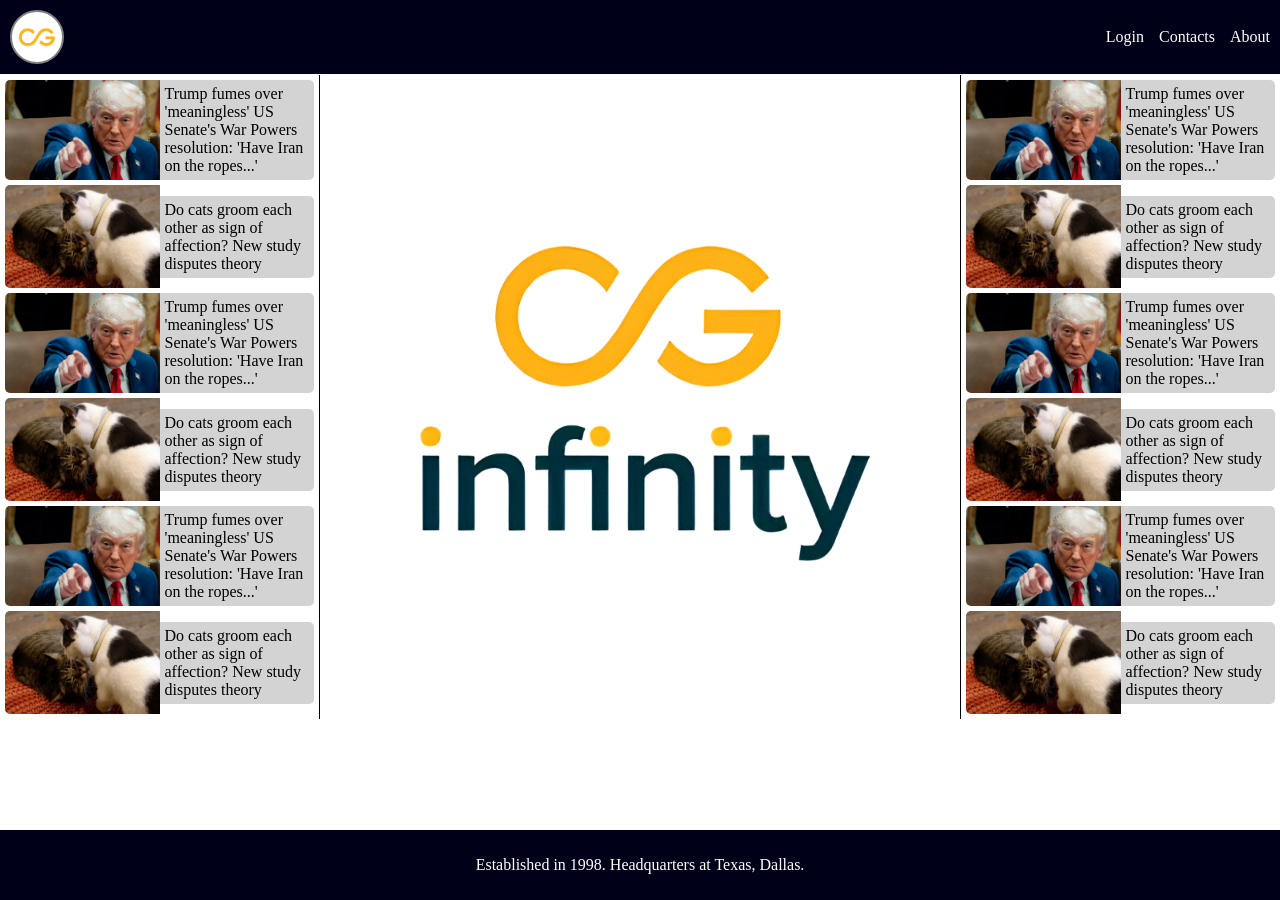
==== index.html @ 50a3970a "Assignment Code" ====
<!DOCTYPE html>
<html lang="en">
<head>
    <meta charset="UTF-8">
    <meta name="viewport" content="width=device-width, initial-scale=1.0">
    <title>Document</title>
    <link rel="stylesheet" href="styles.css">
</head>
<body>

    <header class="navbar">
        <img src="resources/logo.png" class="logo">
        <div class="right-nav">
            <a href="login.html">Login</a>
            <a href="contacts.html">Contacts</a>
            <a href="about.html">About</a>
        </div>
    </header>

    <main>
        <section class="homelayout">
            <div class="left">
                <div class="highlight-card">
                    <img src="resources/img1.png">
                    <p> Trump fumes over 'meaningless' US Senate's War Powers resolution: 'Have Iran on the ropes...'</p>
                </div>
                <div class="highlight-card">
                    <img src="resources/img2.png">
                    <p> Do cats groom each other as sign of affection? New study disputes theory</p>
                </div>
                <div class="highlight-card">
                    <img src="resources/img1.png">
                    <p> Trump fumes over 'meaningless' US Senate's War Powers resolution: 'Have Iran on the ropes...'</p>
                </div>
                <div class="highlight-card">
                    <img src="resources/img2.png">
                    <p> Do cats groom each other as sign of affection? New study disputes theory</p>
                </div>
                <div class="highlight-card">
                    <img src="resources/img1.png">
                    <p> Trump fumes over 'meaningless' US Senate's War Powers resolution: 'Have Iran on the ropes...'</p>
                </div>
                <div class="highlight-card">
                    <img src="resources/img2.png">
                    <p> Do cats groom each other as sign of affection? New study disputes theory</p>
                </div>
            </div>
            <div class="middle">
                <img src="resources/img3.png">
            </div>
            <div class="right">
                <div class="highlight-card">
                    <img src="resources/img1.png">
                    <p> Trump fumes over 'meaningless' US Senate's War Powers resolution: 'Have Iran on the ropes...'</p>
                </div>
                <div class="highlight-card">
                    <img src="resources/img2.png">
                    <p> Do cats groom each other as sign of affection? New study disputes theory</p>
                </div>
                <div class="highlight-card">
                    <img src="resources/img1.png">
                    <p> Trump fumes over 'meaningless' US Senate's War Powers resolution: 'Have Iran on the ropes...'</p>
                </div>
                <div class="highlight-card">
                    <img src="resources/img2.png">
                    <p> Do cats groom each other as sign of affection? New study disputes theory</p>
                </div>
                <div class="highlight-card">
                    <img src="resources/img1.png">
                    <p> Trump fumes over 'meaningless' US Senate's War Powers resolution: 'Have Iran on the ropes...'</p>
                </div>
                <div class="highlight-card">
                    <img src="resources/img2.png">
                    <p> Do cats groom each other as sign of affection? New study disputes theory</p>
                </div>
            </div>
        </section>
    </main>

    <footer class ="footer">
        <p>Established in 1998. Headquarters at Texas, Dallas.</p>
    </footer>
    
</body>
</html>
---- styles.css ----
html, body {
    margin: 0;
    min-height: 100vh;
}

body {
    display: flex;
    flex-direction: column;
    margin: 0;
}

main {
    flex: 1;
}

a {
    text-decoration: none;
}

.navbar {
    display: flex;
    align-items: center;
    justify-content: space-between;
    padding: 10px 10px;
    border-bottom: 1px solid white;
    background-color: rgb(0, 0, 25);
    color: white;
}

.right-nav{
    display: flex;
    gap: 15px;
}

.right-nav a{
    color: white;
}

.logo {
    border: 2px solid gray;
    background-color: white;
    width: 50px;;
    height: 50px;
    border-radius: 50%;
}

.footer {
    border-top: 1px white solid;
    text-align: center;
    background: rgb(0,0,25);
    color: white;
    padding: 10px;
}


.signup {
    display: flex;
    flex-direction: column;
    align-items: center;
    justify-content: center;
    text-align: center;
}

.signup section{
    border: 2px solid black;
    padding: 20px;
}

.signupform{
    display: flex;
    flex-direction: column;
    gap: 10px;
}

.signupform button{
    width: auto;
    align-self: center;
    padding: 5px 10px;
    cursor: pointer;
}

.profile {
    display: flex;
    justify-content: space-between;
    gap: 10px;
    padding: 10px;
}

.userinfo{
    display: flex;
    gap: 15px;
    align-items: center;
    padding: 10px;
}

.userinfo img{
    border: 1px solid black;
    width: 150px;
    height: 150px;
    border-radius: 50%;
}

.logout{
    display: flex;
    align-items: center;
}

.logout a{
    color: black;
}
.homelayout{
    display: grid;
    grid-template-columns: 1fr 2fr 1fr;
}

.left{
    border-right: 1px solid black;
}

.right{
    border-left: 1px solid black;
}

.highlight-card {
    display: grid;
    grid-template-columns: 1fr 1fr;
    align-items: center;
    margin: 5px;
}

.highlight-card p{
    padding-right: 5px;
    background-color: lightgray;
    border-top-right-radius: 5px;
    border-bottom-right-radius: 5px;
    margin: 0;
    padding: 5px;
}

.highlight-card img{
    height: 100%;
    width: 100%;
    object-fit: cover;
    border-top-left-radius: 5px;
    border-bottom-left-radius: 5px;
}

.middle img{
    width: 100%;
    object-fit: cover;
}

.info-tabs-container {
    border: 2px solid black;
    margin: 10px;
    padding: 15px;
}

.info-tabs {
    display: flex;
    gap: 15px;
}

.info-tab {
    flex: 1;
    border: 2px solid black;
    padding: 20px;
    text-align: center;
    cursor: pointer;
    font-weight: bold;
    border-radius: 5px;
}

.info-tab:hover {
    background-color: lightgray;
}

.info-tab.active {
    background-color: rgb(0, 0, 25);
    color: white;
}

.info-content {
    margin-top: 15px;
    border: 2px solid black;
    padding: 20px;
    border-radius: 5px;
    text-align: left;
}

.contact{
    display: flex;
    flex-direction: row;
}

.contact img{
    width: 80%;
    height: 100vh;
    border-radius: 5px;
    object-fit: cover;
}

.contact-info, .contact-info a {
    padding: 10px;
    color: black;
}

.contact-info {
    border: 2px solid black;
}
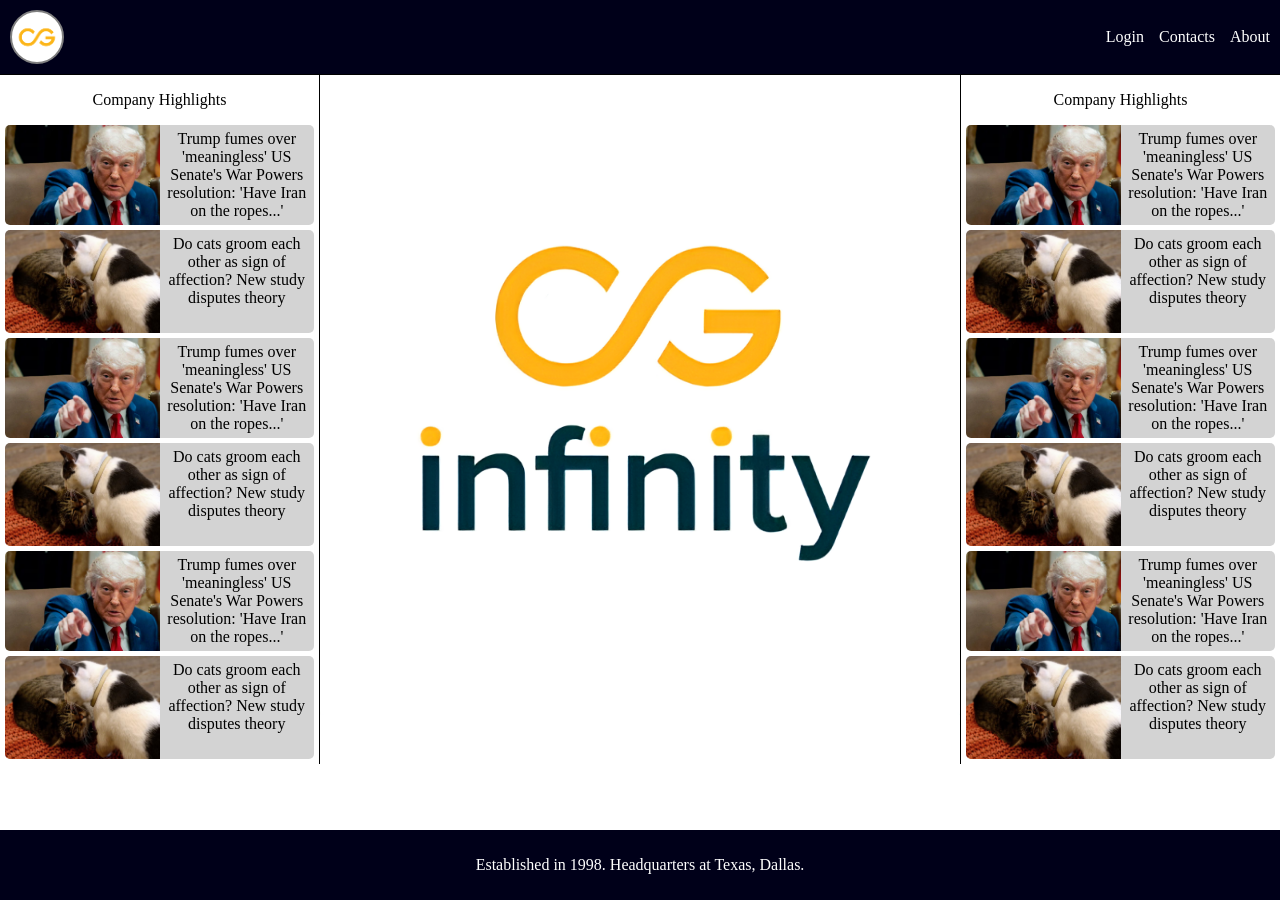
==== commit bf44e8df: "aboutPage & other improvements" ====
--- a/index.html
+++ b/index.html
@@ -20,6 +20,7 @@
     <main>
         <section class="homelayout">
             <div class="left">
+                <p> Company Highlights </p>
                 <div class="highlight-card">
                     <img src="resources/img1.png">
                     <p> Trump fumes over 'meaningless' US Senate's War Powers resolution: 'Have Iran on the ropes...'</p>
@@ -49,6 +50,7 @@
                 <img src="resources/img3.png">
             </div>
             <div class="right">
+                <p> Company Highlights </p>
                 <div class="highlight-card">
                     <img src="resources/img1.png">
                     <p> Trump fumes over 'meaningless' US Senate's War Powers resolution: 'Have Iran on the ropes...'</p>
--- a/styles.css
+++ b/styles.css
@@ -22,7 +22,7 @@
     align-items: center;
     justify-content: space-between;
     padding: 10px 10px;
-    border-bottom: 1px solid white;
+    border-bottom: 1px solid black;
     background-color: rgb(0, 0, 25);
     color: white;
 }
@@ -45,7 +45,7 @@
 }
 
 .footer {
-    border-top: 1px white solid;
+    border-top: 1px white black;
     text-align: center;
     background: rgb(0,0,25);
     color: white;
@@ -59,6 +59,9 @@
     align-items: center;
     justify-content: center;
     text-align: center;
+    background-image: url(resources/signup-bg.png);
+    background-size: auto;
+    background-repeat: no-repeat;
 }
 
 .signup section{
@@ -69,7 +72,13 @@
 .signupform{
     display: flex;
     flex-direction: column;
-    gap: 10px;
+    gap: 20px;
+}
+
+.signupform input{
+    padding: 5px;
+    border-radius: 5px;
+    border: none;
 }
 
 .signupform button{
@@ -79,6 +88,27 @@
     cursor: pointer;
 }
 
+.loginform{
+    display: flex;
+    flex-direction: column;
+    gap: 20px;
+    font-size: 20px;
+    background: rgb(0,0,25);
+    color: white;
+    border-radius: 15px;
+}
+
+.loginform input{
+    padding: 5px;
+    border-radius: 5px;
+    border: none;
+}
+
+.userhome{
+    background-image: url(resources/userhome-bg.png);
+    background-size: cover;
+    font-size: 20px;
+}
 .profile {
     display: flex;
     justify-content: space-between;
@@ -115,16 +145,18 @@
 
 .left{
     border-right: 1px solid black;
+    text-align: center;
 }
 
 .right{
     border-left: 1px solid black;
+    text-align: center;
 }
 
 .highlight-card {
     display: grid;
     grid-template-columns: 1fr 1fr;
-    align-items: center;
+    align-items: stretch;
     margin: 5px;
 }
 
@@ -138,7 +170,7 @@
 }
 
 .highlight-card img{
-    height: 100%;
+    height: auto;
     width: 100%;
     object-fit: cover;
     border-top-left-radius: 5px;
@@ -154,6 +186,7 @@
     border: 2px solid black;
     margin: 10px;
     padding: 15px;
+    background-color: rgb(188, 188, 188);
 }
 
 .info-tabs {
@@ -188,23 +221,31 @@
     text-align: left;
 }
 
+.mainpart{
+    background-image: url(resources/company.png); 
+    background-size: 100% 100%;
+    display: flex;
+    justify-content: center;
+    align-items: center;
+}
+
 .contact{
-    display: flex;
-    flex-direction: row;
+    position: fixed;
+    right: 200px;
+    background-color: rgba(0, 0, 25, 0.9);
+    border: 2px solid black;
+    border-radius: 10px;
+    padding: 20px;
+    font-size: 20px;
 }
 
 .contact img{
     width: 80%;
     height: 100vh;
-    border-radius: 5px;
     object-fit: cover;
 }
 
 .contact-info, .contact-info a {
     padding: 10px;
-    color: black;
-}
-
-.contact-info {
-    border: 2px solid black;
-}
+    color: white
+}
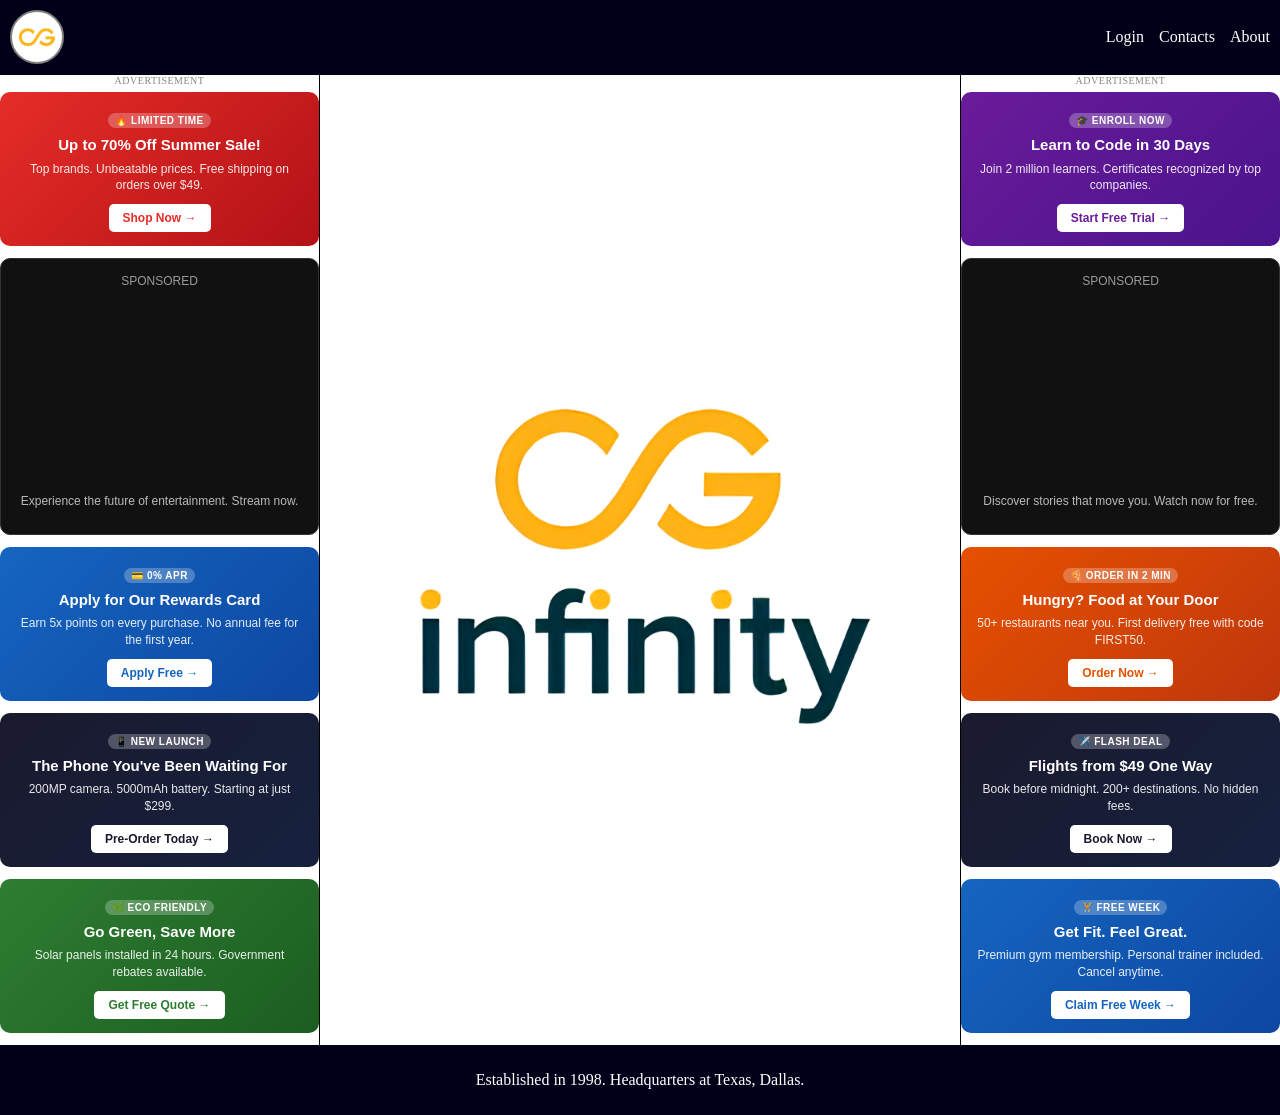
==== commit 6ba1ae1a: "update according to given assignment" ====
--- a/index.html
+++ b/index.html
@@ -20,60 +20,98 @@
     <main>
         <section class="homelayout">
             <div class="left">
-                <p> Company Highlights </p>
-                <div class="highlight-card">
-                    <img src="resources/img1.png">
-                    <p> Trump fumes over 'meaningless' US Senate's War Powers resolution: 'Have Iran on the ropes...'</p>
+                <p class="ad-label">Advertisement</p>
+
+                <div class="ad-card ad-card--hot">
+                    <span class="ad-badge">🔥 LIMITED TIME</span>
+                    <h3>Up to 70% Off Summer Sale!</h3>
+                    <p>Top brands. Unbeatable prices. Free shipping on orders over $49.</p>
+                    <a href="#" class="ad-btn ad-btn--red">Shop Now &rarr;</a>
                 </div>
-                <div class="highlight-card">
-                    <img src="resources/img2.png">
-                    <p> Do cats groom each other as sign of affection? New study disputes theory</p>
+
+                <div class="ad-card ad-card--video">
+                    <p class="ad-card-tag">Sponsored</p>
+                    <iframe
+                        src="https://player.vimeo.com/video/76979871?autoplay=1&loop=1&muted=1"
+                        title="Left Advertisement"
+                        width="100%"
+                        height="180"
+                        scrolling="no"
+                        frameborder="0"
+                        allow="autoplay; fullscreen; picture-in-picture"
+                        allowfullscreen>
+                    </iframe>
+                    <p class="ad-card-desc">Experience the future of entertainment. Stream now.</p>
                 </div>
-                <div class="highlight-card">
-                    <img src="resources/img1.png">
-                    <p> Trump fumes over 'meaningless' US Senate's War Powers resolution: 'Have Iran on the ropes...'</p>
+
+                <div class="ad-card ad-card--blue">
+                    <span class="ad-badge">💳 0% APR</span>
+                    <h3>Apply for Our Rewards Card</h3>
+                    <p>Earn 5x points on every purchase. No annual fee for the first year.</p>
+                    <a href="#" class="ad-btn ad-btn--blue">Apply Free &rarr;</a>
                 </div>
-                <div class="highlight-card">
-                    <img src="resources/img2.png">
-                    <p> Do cats groom each other as sign of affection? New study disputes theory</p>
+
+                <div class="ad-card ad-card--dark">
+                    <span class="ad-badge">📱 NEW LAUNCH</span>
+                    <h3>The Phone You've Been Waiting For</h3>
+                    <p>200MP camera. 5000mAh battery. Starting at just $299.</p>
+                    <a href="#" class="ad-btn ad-btn--white">Pre-Order Today &rarr;</a>
                 </div>
-                <div class="highlight-card">
-                    <img src="resources/img1.png">
-                    <p> Trump fumes over 'meaningless' US Senate's War Powers resolution: 'Have Iran on the ropes...'</p>
-                </div>
-                <div class="highlight-card">
-                    <img src="resources/img2.png">
-                    <p> Do cats groom each other as sign of affection? New study disputes theory</p>
+
+                <div class="ad-card ad-card--green">
+                    <span class="ad-badge">🌿 ECO FRIENDLY</span>
+                    <h3>Go Green, Save More</h3>
+                    <p>Solar panels installed in 24 hours. Government rebates available.</p>
+                    <a href="#" class="ad-btn ad-btn--green">Get Free Quote &rarr;</a>
                 </div>
             </div>
             <div class="middle">
                 <img src="resources/img3.png">
             </div>
             <div class="right">
-                <p> Company Highlights </p>
-                <div class="highlight-card">
-                    <img src="resources/img1.png">
-                    <p> Trump fumes over 'meaningless' US Senate's War Powers resolution: 'Have Iran on the ropes...'</p>
+                <p class="ad-label">Advertisement</p>
+
+                <div class="ad-card ad-card--purple">
+                    <span class="ad-badge">🎓 ENROLL NOW</span>
+                    <h3>Learn to Code in 30 Days</h3>
+                    <p>Join 2 million learners. Certificates recognized by top companies.</p>
+                    <a href="#" class="ad-btn ad-btn--purple">Start Free Trial &rarr;</a>
                 </div>
-                <div class="highlight-card">
-                    <img src="resources/img2.png">
-                    <p> Do cats groom each other as sign of affection? New study disputes theory</p>
+
+                <div class="ad-card ad-card--video">
+                    <p class="ad-card-tag">Sponsored</p>
+                    <video
+                        width="100%"
+                        height="180"
+                        autoplay
+                        muted
+                        loop
+                        playsinline>
+                        <source src="https://www.w3schools.com/html/mov_bbb.mp4" type="video/mp4">
+                        Your browser does not support the video tag.
+                    </video>
+                    <p class="ad-card-desc">Discover stories that move you. Watch now for free.</p>
                 </div>
-                <div class="highlight-card">
-                    <img src="resources/img1.png">
-                    <p> Trump fumes over 'meaningless' US Senate's War Powers resolution: 'Have Iran on the ropes...'</p>
+
+                <div class="ad-card ad-card--orange">
+                    <span class="ad-badge">🍕 ORDER IN 2 MIN</span>
+                    <h3>Hungry? Food at Your Door</h3>
+                    <p>50+ restaurants near you. First delivery free with code FIRST50.</p>
+                    <a href="#" class="ad-btn ad-btn--orange">Order Now &rarr;</a>
                 </div>
-                <div class="highlight-card">
-                    <img src="resources/img2.png">
-                    <p> Do cats groom each other as sign of affection? New study disputes theory</p>
+
+                <div class="ad-card ad-card--dark">
+                    <span class="ad-badge">✈️ FLASH DEAL</span>
+                    <h3>Flights from $49 One Way</h3>
+                    <p>Book before midnight. 200+ destinations. No hidden fees.</p>
+                    <a href="#" class="ad-btn ad-btn--white">Book Now &rarr;</a>
                 </div>
-                <div class="highlight-card">
-                    <img src="resources/img1.png">
-                    <p> Trump fumes over 'meaningless' US Senate's War Powers resolution: 'Have Iran on the ropes...'</p>
-                </div>
-                <div class="highlight-card">
-                    <img src="resources/img2.png">
-                    <p> Do cats groom each other as sign of affection? New study disputes theory</p>
+
+                <div class="ad-card ad-card--blue">
+                    <span class="ad-badge">🏋️ FREE WEEK</span>
+                    <h3>Get Fit. Feel Great.</h3>
+                    <p>Premium gym membership. Personal trainer included. Cancel anytime.</p>
+                    <a href="#" class="ad-btn ad-btn--blue">Claim Free Week &rarr;</a>
                 </div>
             </div>
         </section>
--- a/styles.css
+++ b/styles.css
@@ -44,6 +44,81 @@
     border-radius: 50%;
 }
 
+.ad-label {
+    font-size: 10px;
+    color: #888;
+    margin: 0 0 6px 0;
+    text-transform: uppercase;
+    letter-spacing: 0.5px;
+}
+
+.ad-card {
+    border-radius: 10px;
+    padding: 14px;
+    margin-bottom: 12px;
+    color: white;
+    font-family: Arial, sans-serif;
+}
+
+.ad-card h3 {
+    margin: 6px 0 6px 0;
+    font-size: 15px;
+    line-height: 1.3;
+}
+
+.ad-card p {
+    font-size: 12px;
+    margin: 0 0 10px 0;
+    opacity: 0.9;
+    line-height: 1.4;
+}
+
+.ad-badge {
+    font-size: 10px;
+    font-weight: bold;
+    background: rgba(255,255,255,0.25);
+    padding: 2px 7px;
+    border-radius: 20px;
+    letter-spacing: 0.5px;
+}
+
+.ad-card--hot   { background: linear-gradient(135deg, #e52d27, #b31217); }
+.ad-card--blue  { background: linear-gradient(135deg, #1565c0, #0d47a1); }
+.ad-card--dark  { background: linear-gradient(135deg, #1a1a2e, #16213e); }
+.ad-card--green { background: linear-gradient(135deg, #2e7d32, #1b5e20); }
+.ad-card--purple{ background: linear-gradient(135deg, #6a1b9a, #4a148c); }
+.ad-card--orange{ background: linear-gradient(135deg, #e65100, #bf360c); }
+.ad-card--video { background: #111; border: 1px solid #333; }
+
+.ad-card-tag {
+    font-size: 10px;
+    color: #aaa;
+    margin: 0 0 6px 0;
+    text-transform: uppercase;
+}
+
+.ad-card-desc {
+    color: #ccc !important;
+    margin-top: 8px !important;
+}
+
+.ad-btn {
+    display: inline-block;
+    padding: 7px 14px;
+    border-radius: 5px;
+    font-size: 12px;
+    font-weight: bold;
+    cursor: pointer;
+    text-decoration: none;
+}
+
+.ad-btn--red    { background: white; color: #e52d27; }
+.ad-btn--blue   { background: white; color: #1565c0; }
+.ad-btn--white  { background: white; color: #1a1a2e; }
+.ad-btn--green  { background: white; color: #2e7d32; }
+.ad-btn--purple { background: white; color: #6a1b9a; }
+.ad-btn--orange { background: white; color: #e65100; }
+
 .footer {
     border-top: 1px white black;
     text-align: center;
@@ -141,23 +216,29 @@
 .homelayout{
     display: grid;
     grid-template-columns: 1fr 2fr 1fr;
+    justify-items: center;
+    align-items: center;
 }
 
 .left{
     border-right: 1px solid black;
     text-align: center;
+    font-size: 20px;
 }
 
 .right{
     border-left: 1px solid black;
     text-align: center;
+    font-size: 20px;
 }
 
 .highlight-card {
     display: grid;
     grid-template-columns: 1fr 1fr;
     align-items: stretch;
-    margin: 5px;
+    margin: 15px;
+    border-radius: 10px;
+    box-shadow: 2px 2px 5px rgba(0, 0, 0, 0.3);
 }
 
 .highlight-card p{
@@ -186,7 +267,7 @@
     border: 2px solid black;
     margin: 10px;
     padding: 15px;
-    background-color: rgb(188, 188, 188);
+    background-color: whitesmoke;
 }
 
 .info-tabs {
@@ -249,3 +330,130 @@
     padding: 10px;
     color: white
 }
+
+.aboutbg{
+    background-image: url(resources/userhome-bg.png);
+    background-size: cover;
+}
+
+.about-header {
+    text-align: center;
+    padding: 50px 20px 10px;
+    background-size: cover;
+}
+
+.about-header h2 {
+    font-size: 2rem;
+    margin: 0 0 8px 0;
+    color: rgb(0, 0, 25);
+}
+
+.about-header p {
+    font-size: 1rem;
+    color: #555;
+    margin: 0 0 30px 0;
+}
+
+.about {
+    display: grid;
+    grid-template-columns: repeat(3, 1fr);
+    background-size: cover;
+    gap: 28px;
+    padding: 10px 40px 50px;
+}
+
+.about-card {
+    display: flex;
+    flex-direction: column;
+    align-items: center;
+    text-align: center;
+    background: white;
+    border-radius: 16px;
+    padding: 36px 24px 28px;
+    box-shadow: 0 2px 16px rgba(0, 0, 0, 0.10);
+    transition: transform 0.2s, box-shadow 0.2s;
+}
+
+.about-card:hover {
+    transform: translateY(-5px);
+    box-shadow: 0 10px 32px rgba(0, 0, 0, 0.18);
+}
+
+.about-card img {
+    width: 200px;
+    height: 200px;
+    border-radius: 50%;
+    object-fit: cover;
+    background-color: #dde;
+    border: 4px solid rgb(0, 0, 25);
+    margin-bottom: 20px;
+}
+
+.about-card h3 {
+    font-size: 1.15rem;
+    font-weight: 700;
+    color: rgb(0, 0, 25);
+    margin: 0 0 6px 0;
+}
+
+.about-role {
+    display: block;
+    font-size: 0.78rem;
+    font-weight: 600;
+    text-transform: uppercase;
+    letter-spacing: 0.07em;
+    color: #4a7fc1;
+    margin-bottom: 14px;
+}
+
+.about-card p {
+    font-size: 0.9rem;
+    color: #666;
+    line-height: 1.6;
+    margin: 0;
+}
+
+.about-card-details {
+    display: none;
+    width: 100%;
+    text-align: center;
+}
+
+.about-card-details.show {
+    display: block;
+}
+
+.about-stack {
+    display: flex;
+    flex-wrap: wrap;
+    justify-content: center;
+    gap: 6px;
+    margin: 10px 0 14px;
+}
+
+.about-stack span {
+    background: rgb(0, 0, 25);
+    color: white;
+    font-size: 0.72rem;
+    padding: 3px 10px;
+    border-radius: 20px;
+    font-weight: 600;
+    letter-spacing: 0.03em;
+}
+
+.about-toggle-btn {
+    margin-top: 10px;
+    padding: 7px 18px;
+    background: rgb(0, 0, 25);
+    color: white;
+    border: none;
+    border-radius: 6px;
+    font-size: 0.82rem;
+    font-weight: 600;
+    cursor: pointer;
+    transition: background 0.2s;
+}
+
+.about-toggle-btn:hover {
+    background: #1a1a5e;
+}
